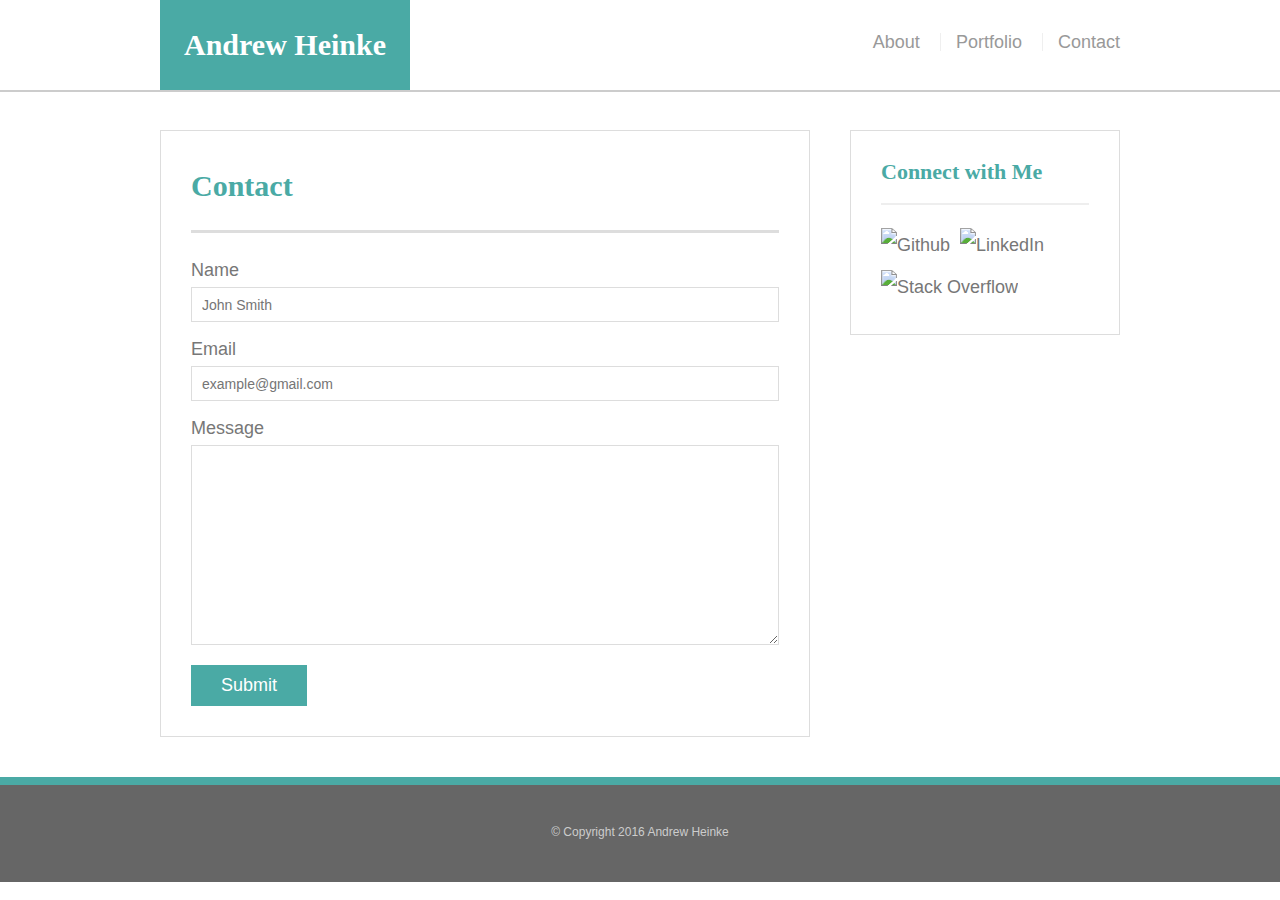
==== assignment1/contact.html @ f4e8bfd9 "initial site files" ====
<!doctype html>
<html>
<head>
	<meta charset="UTF-8">
	<title>Contact | Your Name</title>
	<link rel="stylesheet" type="text/css" href="assets/css/reset.css">
	<link rel="stylesheet" type="text/css" href="assets/css/style.css">
</head>
<body>

	<header id="masthead">
		<div class="container">
			<a href="index.html" id="logo">Andrew Heinke</a>
			<nav>
				<a href="index.html">About</a>
				<a href="portfolio.html">Portfolio</a>
				<a href="contact.html">Contact</a>
			</nav>
		</div>
	</header>

	<div id="main-container" class="container">
		<section class="main-section">
			<h1>Contact</h1>

			<form id="contact-form">
				<ul>
					<li>
						<label for="name">Name</label>
						<input type="text" id="name" name="name" placeholder="John Smith" required="required">
					</li>
					<li>
						<label for="email">Email</label>
						<input type="email" id="email" name="email" placeholder="example@gmail.com" required="required">
					</li>
					<li>
						<label for="message">Message</label>
						<textarea id="message" name="message" required="required"></textarea>
					</li>
				</ul>
				<input type="submit">
			</form>

		</section>

		<section class="sidebar">
			<div id="connect">
				<h2>Connect with Me</h2>

				<img src="assets/images/github-128.png" class="social" alt="Github">
				<img src="assets/images/linkedin-128.png" class="social" alt="LinkedIn">
				<img src="assets/images/stackoverflow-128.png" class="social" alt="Stack Overflow">
			</div>
		</section>
	</div>

	<footer>
		<div class="container">
			&copy; Copyright 2016 Andrew Heinke
		</div>
	</footer>
</body>
</html>
---- assignment1/assets/css/style.css ----
body {
	background: url("../images/concrete_seamless.png");
	font-size: 18px;
	line-height: 34px;
	font-family: 'Arial', 'Helvetica Neue', Helvetica, sans-serif;
	color: #777;
}

* {
	box-sizing: border-box;
}

/*sticky footer stuff*/
/*http://ryanfait.com/html5-sticky-footer/*/

* {
	margin: 0;
}

html, body {
	height: 100%;
}

.wrapper {
	min-height: 100%;
	height: auto !important; 
	height: 100%;
	margin: 0 auto -105px; 
}
footer, .push {
	height: 105px; 
}
/*end sticky footer stuff*/

/*start hover stuff*/
#logo:hover,
input[type=submit]:hover {
	background: #5E7F7E;
}
nav a:hover {
	color: #5E7F7E;
}
.social:hover {
	opacity: .8;
	cursor: pointer;
}

/*general*/

.container {
	width: 100%;
	max-width: 960px;
	margin: 0 auto;
	clear: both;
}
h1, 
h2,
h3,
p {
	margin-bottom: 20px;
}
p:last-child {
	margin-bottom: 0;
}
h1, h2, h3 {
	font-family: 'Georgia', Times, Times New Roman, serif;
	font-weight: 700;
	color: #4aaaa5;
}
h1 {
	font-size: 30px;
	line-height: 49px;
	border-bottom: 3px solid #ddd;
	padding-bottom: 20px;
}
h2,
h3 {
	font-size: 22px;
}

/*header*/

#masthead {
	background: #fff;
	margin: 0 0 30px;
	z-index: 99;
	color: #fff;
	overflow: auto;
	border-bottom: 2px solid #ccc;
	position: fixed;
	width: 100%;
}
#logo {
	width: 250px;
	height: 90px;
	background: #4aaaa5;
	float: left;
	font-family: 'Georgia', Times, Times New Roman, serif;
	text-align: center;
	line-height: 90px;
	color: #fff;
	font-weight: 700;
	font-size: 30px;
	text-decoration: none;
}
nav {
	float: right;
	margin-top: 25px;
}
nav a {
	color: #999;
	text-decoration: none;
	margin-left: 15px;
	display: inline-block;
	border-left: 1px solid #efefef;
	padding-left: 15px;
	line-height: 18px;
}
nav a:first-child {
	border-left: 0 none;
}

/*footer*/

footer {
	background: #666;
	color: #fff;
	padding: 30px 0;
	clear: both;
	border-top: 8px solid #4aaaa5;
	color: #ccc;
	font-size: 12px;
	text-align: center;
}

/*sidebar*/

.sidebar {
	background: #fff;
	padding: 30px;
	width: 100%;
	max-width: 270px;
	float: right;
	border: 1px solid #ddd;
	margin-bottom: 20px;
}
h3,
.sidebar h2 {
	border-bottom: 2px solid #eee;
	padding-bottom: 20px;
	margin-bottom: 15px;
	line-height: 22px;
}
.social {
	width: 62px;
	height: 62px;
	margin-top: 8px;
	margin-right: 5px;
}
.social:last-child {
	margin-right: 0;
}

/*main*/

#main-container {
	padding-top: 130px;
}
.main-section {
	background: #fff;
	padding: 30px;
	margin: 0 0 40px 0;
	width: 100%;
	max-width: 650px;
	float: left;
	border: 1px solid #ddd;
}

/*contact page*/

#contact-form ul {
	margin-bottom: 20px;
}
#contact-form li {
	margin-bottom: 10px;
}
label,
input[type=text],
input[type=email],
textarea {
	display: block;
	width: 100%;
}
input[type=text],
input[type=email],
textarea {
	height: 35px;
	border: 1px solid #ddd;
	padding: 0 10px;
	font-size: 14px;
}
textarea {
	height: 200px;
}
input[type=submit] {
	background: #4aaaa5;
	border: 0 none;
	color: #fff;
	font-size: 18px;
	padding: 10px 30px;
	cursor: pointer;
}
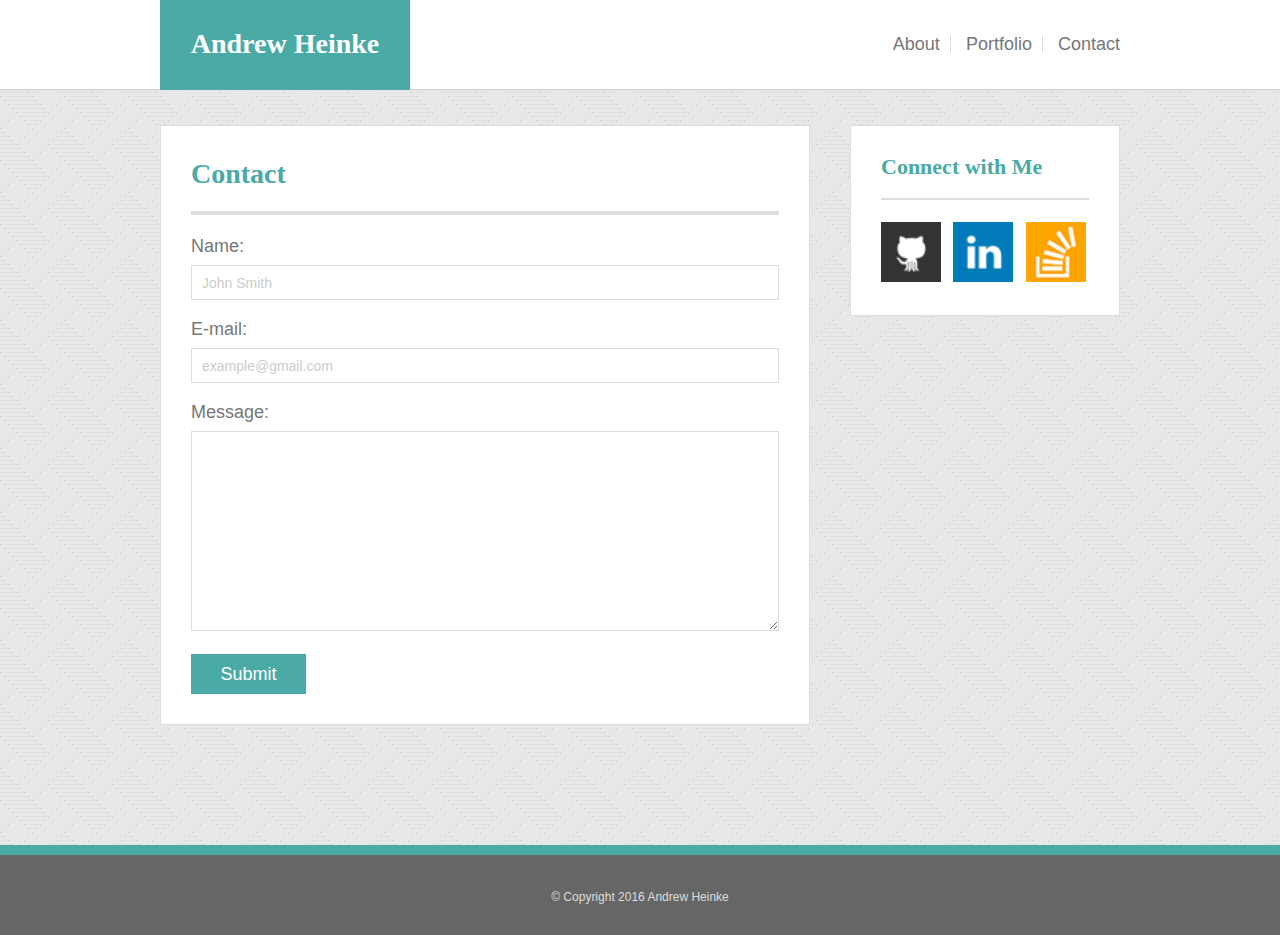
==== commit 1b7aacb7: "initial site files" ====
--- a/assignment1/contact.html
+++ b/assignment1/contact.html
@@ -1,63 +1,62 @@
-<!doctype html>
-<html>
+<!DOCTYPE html>
+<html lang="en">
 <head>
-	<meta charset="UTF-8">
-	<title>Contact | Your Name</title>
-	<link rel="stylesheet" type="text/css" href="assets/css/reset.css">
-	<link rel="stylesheet" type="text/css" href="assets/css/style.css">
+  <meta charset="utf-8">
+	<title>Contact Andrew Heinke</title>
+	<link rel="stylesheet" type="text/css" href="assets/css/reset.css"><link rel="stylesheet" type="text/css" href="assets/css/style.css">
 </head>
 <body>
-
-	<header id="masthead">
-		<div class="container">
-			<a href="index.html" id="logo">Andrew Heinke</a>
-			<nav>
-				<a href="index.html">About</a>
-				<a href="portfolio.html">Portfolio</a>
-				<a href="contact.html">Contact</a>
-			</nav>
+	<div class="wrapper">
+	<header>
+    	<div id="nameWrap">
+    		<div id="myName">
+    			<h1>Andrew Heinke</h1>
+    		</div>
+  			<div class="nav">
+      			<ul>
+        			<li><a href="index.html">About</a></li>
+        			<li><a href="portfolio.html">Portfolio</a></li>
+        			<li><a href="contact.html">Contact</a></li>
+      			</ul>
+    		</div>
 		</div>
 	</header>
-
-	<div id="main-container" class="container">
-		<section class="main-section">
-			<h1>Contact</h1>
-
-			<form id="contact-form">
-				<ul>
-					<li>
-						<label for="name">Name</label>
-						<input type="text" id="name" name="name" placeholder="John Smith" required="required">
-					</li>
-					<li>
-						<label for="email">Email</label>
-						<input type="email" id="email" name="email" placeholder="example@gmail.com" required="required">
-					</li>
-					<li>
-						<label for="message">Message</label>
-						<textarea id="message" name="message" required="required"></textarea>
-					</li>
-				</ul>
-				<input type="submit">
-			</form>
-
-		</section>
-
-		<section class="sidebar">
-			<div id="connect">
-				<h2>Connect with Me</h2>
-
-				<img src="assets/images/github-128.png" class="social" alt="Github">
-				<img src="assets/images/linkedin-128.png" class="social" alt="LinkedIn">
-				<img src="assets/images/stackoverflow-128.png" class="social" alt="Stack Overflow">
-			</div>
-		</section>
+		<div class="content">
+			<section class="main">
+				<h2>Contact</h2>
+				<hr id="thicker">
+				<form action="mailto:andrew.j.heinke@gmail.com" method="post">
+    				<div>
+       					<label for="name">Name:</label>
+       					<input type="text" id="name" placeholder="John Smith" />
+    				</div>
+   					<div>
+       					<label for="mail">E-mail:</label>
+        				<input type="email" id="mail" placeholder="example@gmail.com" />
+    				</div>
+    				<div>
+       					<label for="msg">Message:</label>
+        				<textarea id="msg"></textarea>
+    				</div>
+    				<div>
+        				<button id="formBtn" type="submit">Submit</button>
+    				</div>
+				</form>
+			</section>
+			<section class="rightArea">
+				<h4>Connect with Me</h4>
+				<hr>
+				<div class="socialBtns">
+					<a href="https://github.com/AndrewHeinke"><img class="socialIcon" src="assets/images/github-logo.png" alt="Andrew Heinke GitHub"></a>
+					<a href="https://www.linkedin.com/in/andrewheinke"><img class="socialIcon" src="assets/images/linkedin-logo.png" alt="Andrew Heinke LinkedIn"></a>
+					<a href="https://stackoverflow.com/users/6244987/andrew"><img class="socialIcon" src="assets/images/stackoverflow-logo.png" alt="Andrew Heinke Stack Overflow"></a>
+				</div>
+			</section>
+		</div>
+		<div class="push"></div>
 	</div>
-
-	<footer>
-		<div class="container">
-			&copy; Copyright 2016 Andrew Heinke
-		</div>
-	</footer>
+	<div class="footer">
+		<p id="footerText">&copy; Copyright 2016 Andrew Heinke</p>
+	</div>
 </body>
 </html>--- a/assignment1/assets/css/style.css
+++ b/assignment1/assets/css/style.css
@@ -1,212 +1,330 @@
-body {
-	background: url("../images/concrete_seamless.png");
-	font-size: 18px;
-	line-height: 34px;
-	font-family: 'Arial', 'Helvetica Neue', Helvetica, sans-serif;
-	color: #777;
-}
-
 * {
-	box-sizing: border-box;
-}
-
-/*sticky footer stuff*/
-/*http://ryanfait.com/html5-sticky-footer/*/
-
-* {
-	margin: 0;
+	-webkit-box-sizing: border-box;
+     -moz-box-sizing: border-box;
+          box-sizing: border-box;
+          
 }
 
 html, body {
 	height: 100%;
 }
 
+h1, h2, h3, h4, h5, h6 {
+	font-family: 'Georgia', Times, Times New Roman, serif;
+}
+
+h1 {
+	font-size: 28px;
+	font-weight: bold;
+
+}
+
+h2 {
+	color: #4aaaa5;
+	font-size: 28px;
+	line-height: 1.25;
+	margin-top: 0px;
+	margin-bottom: 20px;
+	font-weight: bold;
+}
+
+h4 {
+	color: #4aaaa5;
+	font-size: 22px;
+	margin-top: 0px;
+	margin-bottom: 20px;
+	font-weight: bold;
+}
+
+hr {
+
+	border: 1px solid #DDDDDD;
+	margin-bottom: 22px;
+}
+
+body {
+	font-family: 'Arial', 'Helvetica Neue', Helvetica, sans-serif;
+	background-image: url("../images/pixel_weave-bg.png");
+	margin: 0;
+	padding: 0;     
+}
+
 .wrapper {
 	min-height: 100%;
-	height: auto !important; 
-	height: 100%;
-	margin: 0 auto -105px; 
-}
-footer, .push {
-	height: 105px; 
-}
-/*end sticky footer stuff*/
-
-/*start hover stuff*/
-#logo:hover,
-input[type=submit]:hover {
-	background: #5E7F7E;
-}
-nav a:hover {
-	color: #5E7F7E;
-}
-.social:hover {
-	opacity: .8;
+	margin: 0 auto -90px;
+}
+
+p {
+	color: #777777;
+	line-height: 2;
+	margin-bottom: 10px;
+	margin-top: 0px;
+	font-size: 16px;
+}
+
+/****  Header  ****/
+
+header {
+	width: 100%;
+	background: #fff;
+	border-bottom: 1px solid #CFCFCF;
+	height: 90px;
+	clear: both;
+	margin-bottom: 35px;
+}
+
+#nameWrap {
+	margin: 0 auto;
+	padding: 0;
+	max-width: 960px;
+}
+
+#myName {
+	background: #4aaaa5;
+	color: #fff;
+	width: 250px;
+	padding: 30px 0 30px 0;
+	text-align:center;
+	float: left;
+	height: 90px;
+}
+
+.nav {
+	float: right;
+	margin-top: 35px;
+	font-size: 18px;
+}
+
+.nav a {
+  text-decoration: none;
+  color: #777777;
+  display: block;
+  padding: 0 10px;
+  border-right: 1px solid #DDDDDD;
+  
+}
+
+.nav li:last-child a {
+	padding-right: 0px;
+	border-right: none;
+	
+}
+
+.nav a:hover {
+	color:#FF5700;
+}
+
+.nav li {
+    display: inline-block;
+    
+    
+ }
+
+.nav ul {
+	list-style: none;
+	text-align: center;
+}
+
+#profilePic {
+	width: 190px;
+	height: 190px;
+	border-radius: 5px;
+	float:left;
+	margin-right: 20px;
+	margin-bottom: 10px;
+	box-shadow: 1px 1px 3px 0px rgba(0,0,0,0.4);
+
+}
+
+#thicker {
+	border: 2px solid #DDDDDD;
+	margin-bottom: 22px;
+}
+
+
+
+.socialIcon {
+	width: 60px;
+	height: 60px;
+}
+
+.socialBtns a {
+	margin-right: 8px;
+}
+
+.socialBtns a:last-child {
+	margin-right: 0px;
+}
+
+.socialBtns a:hover {
+	-webkit-filter: opacity(70%);
+}
+
+
+/* Main Content Containers */
+
+section {
+	padding: 30px;
+	background: #fff;
+	border: 1px solid #DDDDDD;
+}
+
+.main {
+	max-width: 650px;
+	width: 650px;
+	float: left;
+}
+
+.rightArea {
+	width: 270px;
+	float: right;
+}
+
+.content {
+	padding: 0;
+	max-width: 960px;
+	margin: 0px auto 0px;
+}
+
+/* Contact Form Elements */
+
+form label {
+	color: #777777;
+	display: block;
+	margin-bottom: 10px;
+	font-size: 18px;
+}
+
+form input {
+	width: 100%;
+	height: 35px;
+	border: 1px solid #DDDDDD;
+	margin-bottom: 20px;
+	font-size: 14px;
+	color: #777777;
+	padding-left: 10px;
+}
+
+::-webkit-input-placeholder {
+   color: #CCCCCC;
+}
+
+form textarea {
+	width: 100%;
+	border: 1px solid #DDDDDD;
+	height: 200px;
+	margin-bottom: 20px;
+	font-size: 14px;
+	color: #777777;
+	padding: 10px 0px 0px 10px;
+	line-height: 21px;
+}
+
+#formBtn {
+	background: #4aaaa5;
+	color: #fff;
+	text-align:center;
+	width: 115px;
+	height: 40px;
+	font-size: 18px;
+	border: none;
 	cursor: pointer;
 }
 
-/*general*/
-
-.container {
-	width: 100%;
-	max-width: 960px;
-	margin: 0 auto;
+#formBtn:hover {
+	background: #FF5700;
+}
+
+
+/* Portfolio Images */
+
+.portfolioPicLeft {
+	width: 275px;
+	height: 205px;
+	float: left;
+	margin-bottom: 55px;
+	background-size: cover;
+  	position: relative;
+  	display: inline;
+}
+
+.portfolioPicRight {
+	width: 275px;
+	height: 205px;
+	float: right;
+	margin-bottom: 55px;
+	background-size: cover;
+  	position: relative;
+  	display: inline;
+}
+
+.last {
+	margin-bottom: 0px;
+}
+
+.top {
+	margin-top: 20px;
+}
+
+.tiger {
+	background-image: url(../images/tiger.jpg);
+	
+}
+
+.cycling {
+	background-image: url(../images/cycling.jpg);
+}
+
+.mini-cooper {
+	background-image: url(../images/mini-cooper.jpg);
+}
+
+.peppers {
+	background-image: url(../images/peppers.jpg);
+}
+
+.rhino {
+	background-image: url(../images/rhinoceros.jpg);
+}
+
+.swimming {
+	background-image: url(../images/swimming.jpg);
+}
+
+.imgText {
+	font-size: 24px;
+	font-family: 'Georgia', Times, Times New Roman, serif;
+	background: #4aaaa5;
+	color: #FFFFFF;
+	font-weight: normal;
+	height: 60px;
+	bottom: 10px;
+	width: 100%;
+	text-align: center;
+	padding-top: 15px;
+	position: absolute;
+}
+
+
+/* Footer Styles */
+
+.footer {
+	width: 100%;
+	background: #666666;
+	border-top: 10px solid #4aaaa5;
+	height: 90px;
 	clear: both;
-}
-h1, 
-h2,
-h3,
-p {
-	margin-bottom: 20px;
-}
-p:last-child {
-	margin-bottom: 0;
-}
-h1, h2, h3 {
-	font-family: 'Georgia', Times, Times New Roman, serif;
-	font-weight: 700;
-	color: #4aaaa5;
-}
-h1 {
-	font-size: 30px;
-	line-height: 49px;
-	border-bottom: 3px solid #ddd;
-	padding-bottom: 20px;
-}
-h2,
-h3 {
-	font-size: 22px;
-}
-
-/*header*/
-
-#masthead {
-	background: #fff;
-	margin: 0 0 30px;
-	z-index: 99;
-	color: #fff;
-	overflow: auto;
-	border-bottom: 2px solid #ccc;
-	position: fixed;
-	width: 100%;
-}
-#logo {
-	width: 250px;
-	height: 90px;
-	background: #4aaaa5;
-	float: left;
-	font-family: 'Georgia', Times, Times New Roman, serif;
+	margin-top: 35px;
+}
+
+#footerText {
 	text-align: center;
-	line-height: 90px;
-	color: #fff;
-	font-weight: 700;
-	font-size: 30px;
-	text-decoration: none;
-}
-nav {
-	float: right;
-	margin-top: 25px;
-}
-nav a {
-	color: #999;
-	text-decoration: none;
-	margin-left: 15px;
-	display: inline-block;
-	border-left: 1px solid #efefef;
-	padding-left: 15px;
-	line-height: 18px;
-}
-nav a:first-child {
-	border-left: 0 none;
-}
-
-/*footer*/
-
-footer {
-	background: #666;
-	color: #fff;
-	padding: 30px 0;
-	clear: both;
-	border-top: 8px solid #4aaaa5;
-	color: #ccc;
 	font-size: 12px;
-	text-align: center;
-}
-
-/*sidebar*/
-
-.sidebar {
-	background: #fff;
-	padding: 30px;
-	width: 100%;
-	max-width: 270px;
-	float: right;
-	border: 1px solid #ddd;
-	margin-bottom: 20px;
-}
-h3,
-.sidebar h2 {
-	border-bottom: 2px solid #eee;
-	padding-bottom: 20px;
-	margin-bottom: 15px;
-	line-height: 22px;
-}
-.social {
-	width: 62px;
-	height: 62px;
-	margin-top: 8px;
-	margin-right: 5px;
-}
-.social:last-child {
-	margin-right: 0;
-}
-
-/*main*/
-
-#main-container {
-	padding-top: 130px;
-}
-.main-section {
-	background: #fff;
-	padding: 30px;
-	margin: 0 0 40px 0;
-	width: 100%;
-	max-width: 650px;
-	float: left;
-	border: 1px solid #ddd;
-}
-
-/*contact page*/
-
-#contact-form ul {
-	margin-bottom: 20px;
-}
-#contact-form li {
-	margin-bottom: 10px;
-}
-label,
-input[type=text],
-input[type=email],
-textarea {
-	display: block;
-	width: 100%;
-}
-input[type=text],
-input[type=email],
-textarea {
-	height: 35px;
-	border: 1px solid #ddd;
-	padding: 0 10px;
-	font-size: 14px;
-}
-textarea {
-	height: 200px;
-}
-input[type=submit] {
-	background: #4aaaa5;
-	border: 0 none;
-	color: #fff;
-	font-size: 18px;
-	padding: 10px 30px;
-	cursor: pointer;
-}+	color: #DDDDDD;
+	padding-top: 30px;
+}
+
+.footer, .push {
+height: 90px;
+clear: both;
+}
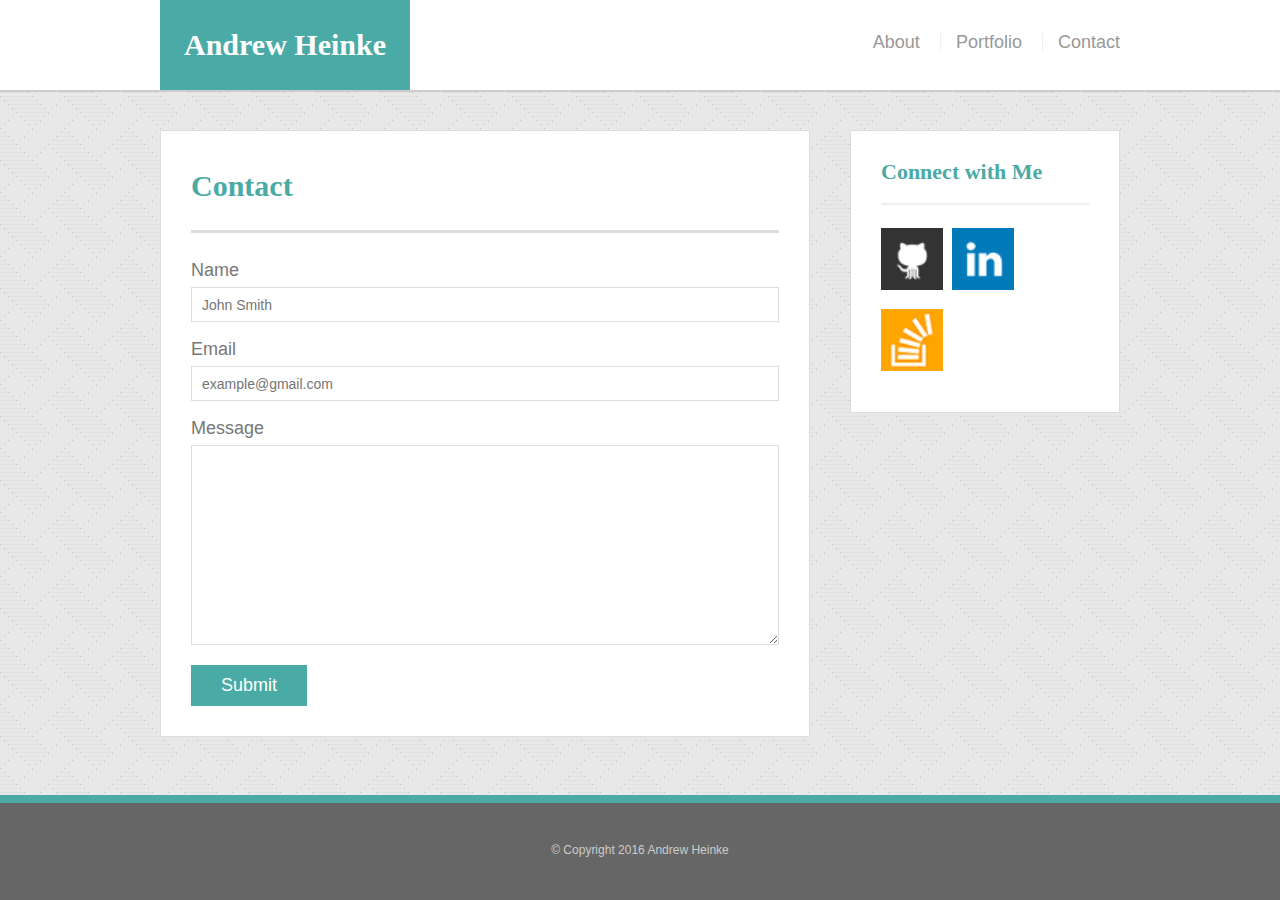
==== commit b1a8c2af: "initial site files" ====
--- a/assignment1/contact.html
+++ b/assignment1/contact.html
@@ -1,62 +1,65 @@
-<!DOCTYPE html>
-<html lang="en">
+<!doctype html>
+<html>
 <head>
-  <meta charset="utf-8">
-	<title>Contact Andrew Heinke</title>
-	<link rel="stylesheet" type="text/css" href="assets/css/reset.css"><link rel="stylesheet" type="text/css" href="assets/css/style.css">
+	<meta charset="UTF-8">
+	<title>Contact | Andrew Heinke</title>
+	<link rel="stylesheet" type="text/css" href="assets/css/reset.css">
+	<link rel="stylesheet" type="text/css" href="assets/css/style.css">
 </head>
 <body>
-	<div class="wrapper">
-	<header>
-    	<div id="nameWrap">
-    		<div id="myName">
-    			<h1>Andrew Heinke</h1>
-    		</div>
-  			<div class="nav">
-      			<ul>
-        			<li><a href="index.html">About</a></li>
-        			<li><a href="portfolio.html">Portfolio</a></li>
-        			<li><a href="contact.html">Contact</a></li>
-      			</ul>
-    		</div>
+
+	<header id="masthead">
+		<div class="container">
+			<a href="index.html" id="logo">Andrew Heinke</a>
+			<nav>
+				<a href="index.html">About</a>
+				<a href="portfolio.html">Portfolio</a>
+				<a href="contact.html">Contact</a>
+			</nav>
 		</div>
 	</header>
-		<div class="content">
-			<section class="main">
-				<h2>Contact</h2>
-				<hr id="thicker">
-				<form action="mailto:andrew.j.heinke@gmail.com" method="post">
-    				<div>
-       					<label for="name">Name:</label>
-       					<input type="text" id="name" placeholder="John Smith" />
-    				</div>
-   					<div>
-       					<label for="mail">E-mail:</label>
-        				<input type="email" id="mail" placeholder="example@gmail.com" />
-    				</div>
-    				<div>
-       					<label for="msg">Message:</label>
-        				<textarea id="msg"></textarea>
-    				</div>
-    				<div>
-        				<button id="formBtn" type="submit">Submit</button>
-    				</div>
-				</form>
-			</section>
-			<section class="rightArea">
-				<h4>Connect with Me</h4>
-				<hr>
-				<div class="socialBtns">
-					<a href="https://github.com/AndrewHeinke"><img class="socialIcon" src="assets/images/github-logo.png" alt="Andrew Heinke GitHub"></a>
-					<a href="https://www.linkedin.com/in/andrewheinke"><img class="socialIcon" src="assets/images/linkedin-logo.png" alt="Andrew Heinke LinkedIn"></a>
-					<a href="https://stackoverflow.com/users/6244987/andrew"><img class="socialIcon" src="assets/images/stackoverflow-logo.png" alt="Andrew Heinke Stack Overflow"></a>
-				</div>
-			</section>
+<div class="wrapper">
+	<div id="main-container" class="container">
+		<section class="main-section">
+			<h1>Contact</h1>
+
+			<form id="contact-form">
+				<ul>
+					<li>
+						<label for="name">Name</label>
+						<input type="text" id="name" name="name" placeholder="John Smith" required="required">
+					</li>
+					<li>
+						<label for="email">Email</label>
+						<input type="email" id="email" name="email" placeholder="example@gmail.com" required="required">
+					</li>
+					<li>
+						<label for="message">Message</label>
+						<textarea id="message" name="message" required="required"></textarea>
+					</li>
+				</ul>
+				<input type="submit">
+			</form>
+
+		</section>
+
+    <section class="sidebar">
+			<div id="connect">
+				<h2>Connect with Me</h2>
+
+				<a href="https://github.com/AndrewHeinke"><img src="assets/images/github-logo.png" class="social" alt="Github"></a>
+				<a href="https://www.linkedin.com/in/andrewheinke"><img src="assets/images/linkedin-logo.png" class="social" alt="LinkedIn"></a>
+				<a href="https://stackoverflow.com/users/6244987/andrew"><img src="assets/images/stackoverflow-logo.png" class="social" alt="Stack Overflow"></a>
+			</div>
+		</section>
+    <div class="push"></div>
+  </div>
+	</div>
+
+	<footer>
+		<div class="container">
+			&copy; Copyright 2016 Andrew Heinke
 		</div>
-		<div class="push"></div>
-	</div>
-	<div class="footer">
-		<p id="footerText">&copy; Copyright 2016 Andrew Heinke</p>
-	</div>
+	</footer>
 </body>
-</html>+</html>
--- a/assignment1/assets/css/style.css
+++ b/assignment1/assets/css/style.css
@@ -1,330 +1,390 @@
+/*sticky footer stuff*/
+/*http://ryanfait.com/html5-sticky-footer/*/
+
 * {
-	-webkit-box-sizing: border-box;
-     -moz-box-sizing: border-box;
-          box-sizing: border-box;
-          
+	margin: 0;
 }
 
 html, body {
 	height: 100%;
 }
 
-h1, h2, h3, h4, h5, h6 {
-	font-family: 'Georgia', Times, Times New Roman, serif;
-}
-
-h1 {
-	font-size: 28px;
-	font-weight: bold;
-
-}
-
-h2 {
-	color: #4aaaa5;
-	font-size: 28px;
-	line-height: 1.25;
-	margin-top: 0px;
-	margin-bottom: 20px;
-	font-weight: bold;
-}
-
-h4 {
-	color: #4aaaa5;
-	font-size: 22px;
-	margin-top: 0px;
-	margin-bottom: 20px;
-	font-weight: bold;
-}
-
-hr {
-
-	border: 1px solid #DDDDDD;
-	margin-bottom: 22px;
-}
-
-body {
-	font-family: 'Arial', 'Helvetica Neue', Helvetica, sans-serif;
-	background-image: url("../images/pixel_weave-bg.png");
-	margin: 0;
-	padding: 0;     
-}
-
 .wrapper {
 	min-height: 100%;
-	margin: 0 auto -90px;
-}
-
+	height: auto !important;
+	height: 100%;
+	margin: 0 auto -105px;
+}
+footer, .push {
+	height: 105px;
+}
+/*end sticky footer stuff*/
+
+body {
+	background: url("../images/pixel_weave-bg.png");
+	font-size: 18px;
+	line-height: 34px;
+	font-family: 'Arial', 'Helvetica Neue', Helvetica, sans-serif;
+	color: #777;
+}
+
+* {
+	box-sizing: border-box;
+}
+
+/*general*/
+
+.container {
+	width: 100%;
+	max-width: 960px;
+	margin: 0 auto;
+	clear: both;
+}
+h1,
+h2,
+h3,
 p {
-	color: #777777;
-	line-height: 2;
+	margin-bottom: 20px;
+}
+p:last-child {
+	margin-bottom: 0;
+}
+h1, h2, h3 {
+	font-family: 'Georgia', Times, Times New Roman, serif;
+	font-weight: 700;
+	color: #4aaaa5;
+}
+h1 {
+	font-size: 30px;
+	line-height: 49px;
+	border-bottom: 3px solid #ddd;
+	padding-bottom: 20px;
+}
+h2,
+h3 {
+	font-size: 22px;
+}
+
+/*header*/
+
+#masthead {
+	background: #fff;
+	margin: 0 0 30px;
+	z-index: 99;
+	color: #fff;
+	overflow: auto;
+	border-bottom: 2px solid #ccc;
+	position: fixed;
+	width: 100%;
+}
+#logo {
+	width: 250px;
+	height: 90px;
+	background: #4aaaa5;
+	float: left;
+	font-family: 'Georgia', Times, Times New Roman, serif;
+	text-align: center;
+	line-height: 90px;
+	color: #fff;
+	font-weight: 700;
+	font-size: 30px;
+	text-decoration: none;
+}
+
+#logo:hover {
+	background: #EF5B5B;
+}
+nav {
+	float: right;
+	margin-top: 25px;
+}
+nav a {
+	color: #999;
+	text-decoration: none;
+	margin-left: 15px;
+	display: inline-block;
+	border-left: 1px solid #efefef;
+	padding-left: 15px;
+	line-height: 18px;
+}
+nav a:first-child {
+	border-left: 0 none;
+}
+
+nav a:hover {
+	color: #EF5B5B;
+}
+
+/*footer*/
+
+footer {
+	background: #666;
+	color: #fff;
+	padding: 30px 0;
+	clear: both;
+	border-top: 8px solid #4aaaa5;
+	color: #ccc;
+	font-size: 12px;
+	text-align: center;
+}
+
+/*sidebar*/
+
+.sidebar {
+	background: #fff;
+	padding: 30px;
+	width: 100%;
+	max-width: 270px;
+	float: right;
+	border: 1px solid #ddd;
+	margin-bottom: 35px;
+}
+h3,
+.sidebar h2 {
+	border-bottom: 2px solid #eee;
+	padding-bottom: 20px;
+	margin-bottom: 15px;
+	line-height: 22px;
+}
+.social {
+	width: 62px;
+	height: 62px;
+	margin-top: 8px;
+	margin-right: 4px;
+	opacity: 1;
+}
+.social:last-child a {
+	margin-right: 0;
+}
+
+.social:hover {
+	opacity: 0.8;
+}
+
+/*main*/
+
+#main-container {
+	padding-top: 130px;
+}
+.main-section {
+	background: #fff;
+	padding: 30px;
+	margin: 0 0 40px 0;
+	width: 100%;
+	max-width: 650px;
+	float: left;
+	border: 1px solid #ddd;
+}
+
+/*portfolio page*/
+
+.work {
+	width: 274px;
+	overflow: auto;
+	position: relative;
+	float: left;
+	margin: 20px 0 25px;
+}
+.work:nth-child(even) {
+	margin-right: 40px;
+}
+.work img {
+	width: 100%;
+	border: 0 none;
+}
+.work h3 {
+	border-bottom: 0;
+	background: #4aaaa5;
+	color: #fff;
+	text-align: center;
+	position: absolute;
+	padding: 15px;
+	width: 100%;
+	bottom: 20px;
+	line-height: 30px;
+	margin-bottom: 0;
+	font-weight: 300;
+}
+.auth-image {
+	width: 200px;
+	height: auto;
+	margin-top: 10px;
+	float: left;
+	margin-right: 25px;
+}
+
+/*contact page*/
+
+#contact-form ul {
+	margin-bottom: 20px;
+}
+#contact-form li {
 	margin-bottom: 10px;
-	margin-top: 0px;
-	font-size: 16px;
-}
-
-/****  Header  ****/
-
-header {
-	width: 100%;
-	background: #fff;
-	border-bottom: 1px solid #CFCFCF;
-	height: 90px;
-	clear: both;
-	margin-bottom: 35px;
-}
-
-#nameWrap {
-	margin: 0 auto;
-	padding: 0;
-	max-width: 960px;
-}
-
-#myName {
+}
+label,
+input[type=text],
+input[type=email],
+textarea {
+	display: block;
+	width: 100%;
+}
+input[type=text],
+input[type=email],
+textarea {
+	height: 35px;
+	border: 1px solid #ddd;
+	padding: 0 10px;
+	font-size: 14px;
+}
+textarea {
+	height: 200px;
+}
+input[type=submit] {
 	background: #4aaaa5;
-	color: #fff;
-	width: 250px;
-	padding: 30px 0 30px 0;
-	text-align:center;
-	float: left;
-	height: 90px;
-}
-
-.nav {
-	float: right;
-	margin-top: 35px;
+	border: 0 none;
+	color: #fff;
 	font-size: 18px;
-}
-
-.nav a {
-  text-decoration: none;
-  color: #777777;
-  display: block;
-  padding: 0 10px;
-  border-right: 1px solid #DDDDDD;
-  
-}
-
-.nav li:last-child a {
-	padding-right: 0px;
-	border-right: none;
-	
-}
-
-.nav a:hover {
-	color:#FF5700;
-}
-
-.nav li {
-    display: inline-block;
-    
-    
- }
-
-.nav ul {
-	list-style: none;
-	text-align: center;
-}
-
-#profilePic {
-	width: 190px;
-	height: 190px;
-	border-radius: 5px;
-	float:left;
-	margin-right: 20px;
-	margin-bottom: 10px;
-	box-shadow: 1px 1px 3px 0px rgba(0,0,0,0.4);
-
-}
-
-#thicker {
-	border: 2px solid #DDDDDD;
-	margin-bottom: 22px;
-}
-
-
-
-.socialIcon {
-	width: 60px;
-	height: 60px;
-}
-
-.socialBtns a {
-	margin-right: 8px;
-}
-
-.socialBtns a:last-child {
-	margin-right: 0px;
-}
-
-.socialBtns a:hover {
-	-webkit-filter: opacity(70%);
-}
-
-
-/* Main Content Containers */
-
-section {
-	padding: 30px;
-	background: #fff;
-	border: 1px solid #DDDDDD;
-}
-
-.main {
-	max-width: 650px;
-	width: 650px;
-	float: left;
-}
-
-.rightArea {
-	width: 270px;
-	float: right;
-}
-
-.content {
-	padding: 0;
-	max-width: 960px;
-	margin: 0px auto 0px;
-}
-
-/* Contact Form Elements */
-
-form label {
-	color: #777777;
-	display: block;
-	margin-bottom: 10px;
-	font-size: 18px;
-}
-
-form input {
-	width: 100%;
-	height: 35px;
-	border: 1px solid #DDDDDD;
-	margin-bottom: 20px;
-	font-size: 14px;
-	color: #777777;
-	padding-left: 10px;
-}
-
-::-webkit-input-placeholder {
-   color: #CCCCCC;
-}
-
-form textarea {
-	width: 100%;
-	border: 1px solid #DDDDDD;
-	height: 200px;
-	margin-bottom: 20px;
-	font-size: 14px;
-	color: #777777;
-	padding: 10px 0px 0px 10px;
-	line-height: 21px;
-}
-
-#formBtn {
-	background: #4aaaa5;
-	color: #fff;
-	text-align:center;
-	width: 115px;
-	height: 40px;
-	font-size: 18px;
-	border: none;
+	padding: 10px 30px;
 	cursor: pointer;
 }
 
-#formBtn:hover {
-	background: #FF5700;
-}
-
-
-/* Portfolio Images */
-
-.portfolioPicLeft {
-	width: 275px;
-	height: 205px;
-	float: left;
-	margin-bottom: 55px;
-	background-size: cover;
-  	position: relative;
-  	display: inline;
-}
-
-.portfolioPicRight {
-	width: 275px;
-	height: 205px;
-	float: right;
-	margin-bottom: 55px;
-	background-size: cover;
-  	position: relative;
-  	display: inline;
-}
-
-.last {
-	margin-bottom: 0px;
-}
-
-.top {
-	margin-top: 20px;
-}
-
-.tiger {
-	background-image: url(../images/tiger.jpg);
-	
-}
-
-.cycling {
-	background-image: url(../images/cycling.jpg);
-}
-
-.mini-cooper {
-	background-image: url(../images/mini-cooper.jpg);
-}
-
-.peppers {
-	background-image: url(../images/peppers.jpg);
-}
-
-.rhino {
-	background-image: url(../images/rhinoceros.jpg);
-}
-
-.swimming {
-	background-image: url(../images/swimming.jpg);
-}
-
-.imgText {
-	font-size: 24px;
-	font-family: 'Georgia', Times, Times New Roman, serif;
-	background: #4aaaa5;
-	color: #FFFFFF;
-	font-weight: normal;
-	height: 60px;
-	bottom: 10px;
-	width: 100%;
-	text-align: center;
-	padding-top: 15px;
-	position: absolute;
-}
-
-
-/* Footer Styles */
-
-.footer {
-	width: 100%;
-	background: #666666;
-	border-top: 10px solid #4aaaa5;
-	height: 90px;
-	clear: both;
-	margin-top: 35px;
-}
-
-#footerText {
-	text-align: center;
-	font-size: 12px;
-	color: #DDDDDD;
-	padding-top: 30px;
-}
-
-.footer, .push {
-height: 90px;
-clear: both;
-}
+input[type=submit]:hover {
+	background: #EF5B5B;
+}
+ /* Media Queries */
+ @media (max-width: 980px) {
+	 .container {
+ 		max-width: 730px;
+ 	}
+
+	.main-section {
+		max-width: 420px;
+	}
+
+	.sidebar {
+		max-width: 265px;
+	}
+
+	.social {
+		width: 60px;
+		height: 60px;
+		margin-right: 4px;
+	}
+
+	.auth-image {
+		width: 100%;
+		height: auto;
+		margin-top: 10px;
+		margin-bottom: 10px;
+	}
+
+	.work {
+		width: 100%;
+	}
+}
+
+@media (max-width: 768px) {
+	#main-container {
+		padding-left: 20px;
+		padding-right: 20px;
+	}
+
+ .main-section {
+	 max-width: 730px;
+	 display: block;
+ }
+
+ .sidebar {
+	 max-width: 730px;
+	 float: left;
+ }
+ .auth-image {
+	 width: 200px;
+	 height: auto;
+	 margin-top: 10px;
+	 margin-bottom: 10px;
+ }
+
+ .work {
+ 	width: 45%;
+ }
+
+ .work:nth-child(even) {
+ 	margin-right: 10%;
+ }
+
+ #logo {
+
+	 margin-left: 20px;
+ }
+
+ nav {
+	 margin-right: 20px;
+ }
+}
+
+@media (max-width: 640px) {
+	#main-container {
+		padding-left: 20px;
+		padding-right: 20px;
+	}
+
+	.main-section {
+		max-width: 600px;
+		display: block;
+	}
+
+	.sidebar {
+		max-width: 600px;
+		float: left;
+	}
+
+	.work {
+  	width: 100%;
+		margin: 10px 0 20px;
+  }
+
+  .work:nth-child(even) {
+  	margin-right: 0%;
+  }
+
+	header {
+		position: static;
+	}
+
+	#logo {
+		width: 100%;
+		height: 90px;
+		float: left;
+		font-family: 'Georgia', Times, Times New Roman, serif;
+		text-align: center;
+		line-height: 90px;
+		color: #fff;
+		font-weight: 700;
+		font-size: 30px;
+		text-decoration: none;
+		display: block;
+		margin-left: 0px;
+	}
+
+	nav {
+		float: left;
+		margin: 0 auto;
+		height: 50px;
+		line-height: 50px;
+		display: inline-block;
+		width: 100%;
+		text-align: center;
+  }
+
+	.main-section {
+		margin-top: 30px;
+	}
+
+	.auth-image {
+		width: 100%;
+		height: auto;
+		margin-top: 10px;
+		margin-bottom: 10px;
+	}
+}
